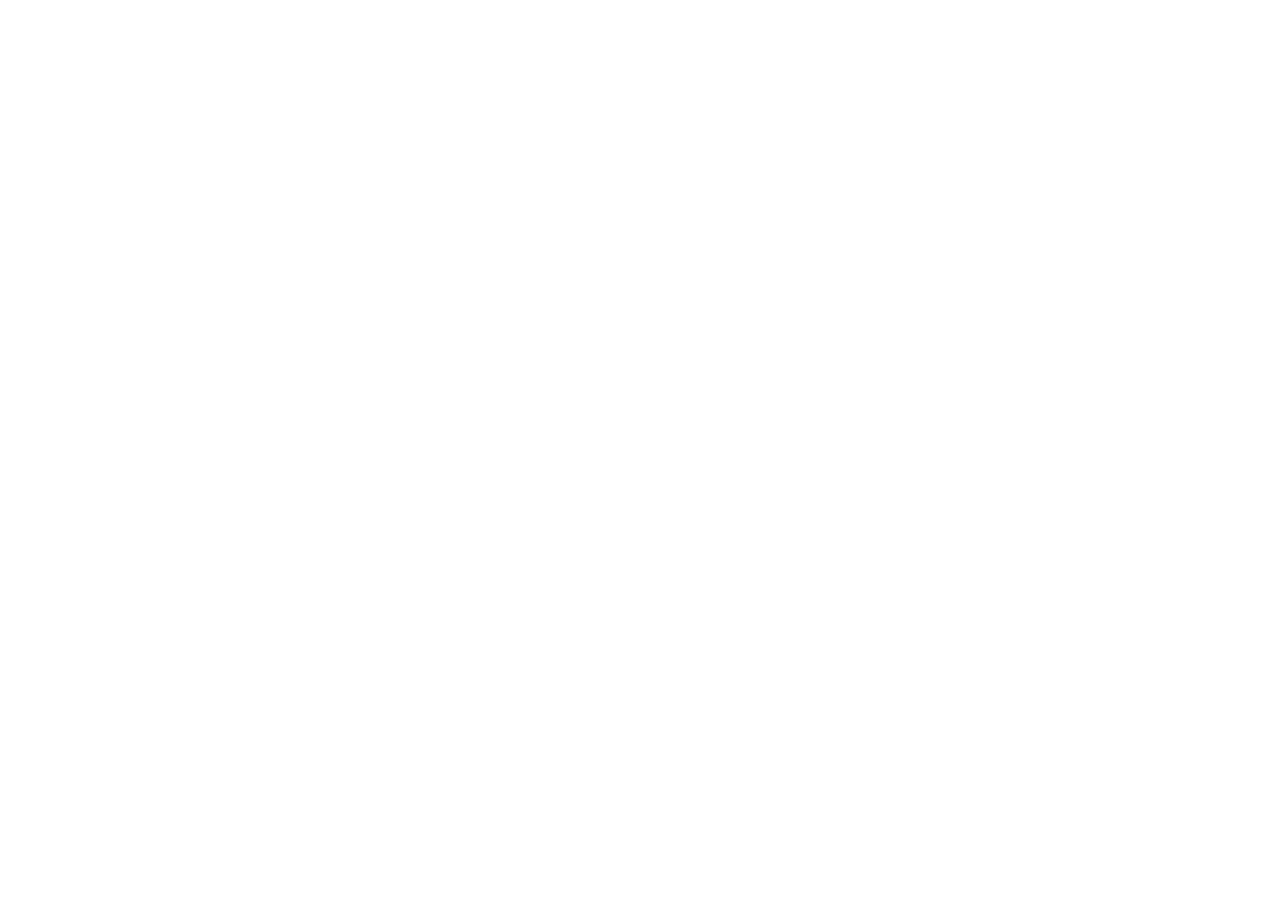
==== platos/postre.html @ ec9ce9ff "v3" ====
<!DOCTYPE html>
<html lang="en">
    <head>
        <meta charset="UTF-8">
        <meta name="viewport" content="width=device-width, initial-scale=1.0">
        <title>Document</title>
    </head>
    <body>
        
    </body>
</html>
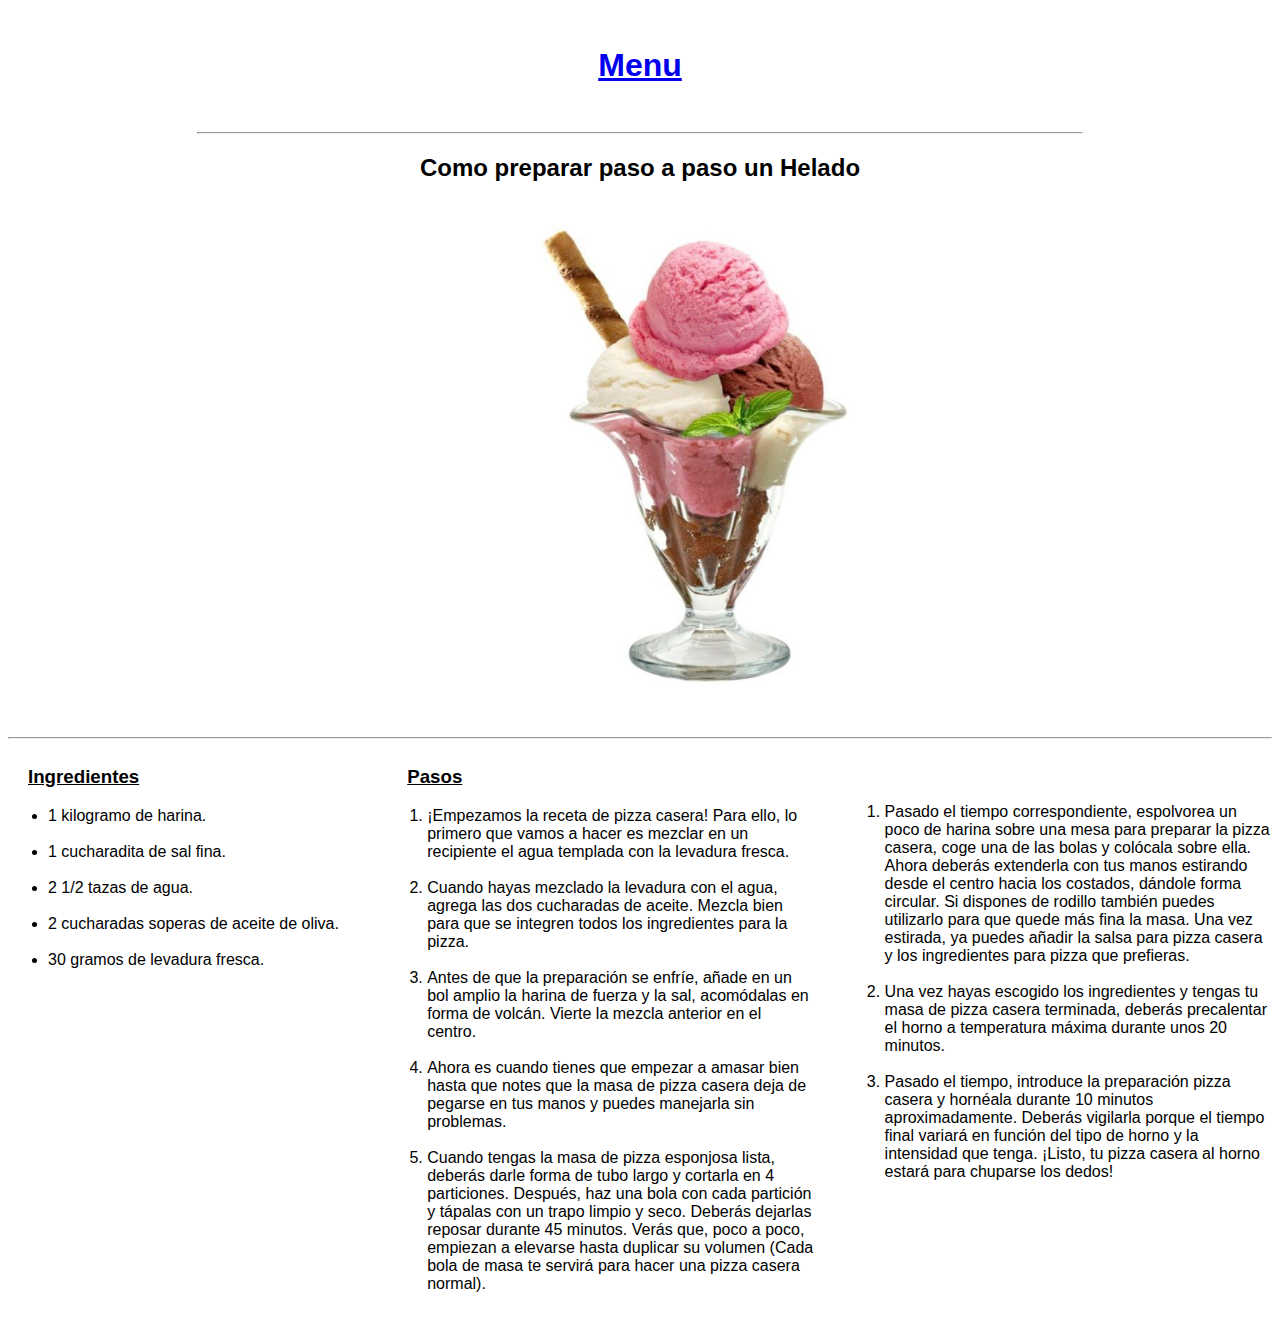
==== commit ac680348: "v9" ====
--- a/platos/postre.html
+++ b/platos/postre.html
@@ -3,9 +3,66 @@
     <head>
         <meta charset="UTF-8">
         <meta name="viewport" content="width=device-width, initial-scale=1.0">
-        <title>Document</title>
+        
+        <link rel="stylesheet" href="./../css/styles.css">
+        <link rel="icon" href="./../img/ice-cream-solid.svg">
+        <title>Receta - Helado</title>
     </head>
     <body>
-        
+        <br>
+        <h1 class="titulo-menu"><a href="./../index.html">Menu</a></h1>
+        <br>
+        <hr class="hr2">
+        <h2 class="titulo-pizza">Como preparar paso a paso un Helado</h2>
+        <img class="pizza" src="./../img/helado.jpg">
+        <br>
+        <br>
+        <hr>        
+        <div class="contenedor2">
+            <div class="ingredientes">
+                <h3 class="titulo-ingredientes"><u>Ingredientes</u></h3>
+                <ul class="lista-ingredientes-pizza">
+                    <li>1 kilogramo de harina.</li>
+                    <br>
+                    <li>1 cucharadita de sal fina.</li>
+                    <br>
+                    <li>2 1/2 tazas de agua.</li>
+                    <br>
+                    <li>2 cucharadas soperas de aceite de oliva.</li>
+                    <br>
+                    <li>30 gramos de levadura fresca.</li>
+                    <br>
+                </ul>
+                <br>
+            </div>
+            <div class="contenedor-pasos">
+                <div class="pasos">
+                    <h3 class="titulo-pasos"><u>Pasos</u></h2>
+                    <ol class="lista-ingredientes-pizza">
+                        <li>¡Empezamos la receta de pizza casera! Para ello, lo primero que vamos a hacer es mezclar en un recipiente el agua templada con la levadura fresca.</li>
+                        <br>
+                        <li>Cuando hayas mezclado la levadura con el agua, agrega las dos cucharadas de aceite. Mezcla bien para que se integren todos los ingredientes para la pizza.</li>
+                        <br>
+                        <li>Antes de que la preparación se enfríe, añade en un bol amplio la harina de fuerza y la sal, acomódalas en forma de volcán. Vierte la mezcla anterior en el centro.</li>
+                        <br>
+                        <li>Ahora es cuando tienes que empezar a amasar bien hasta que notes que la masa de pizza casera deja de pegarse en tus manos y puedes manejarla sin problemas.</li>
+                        <br>
+                        <li>Cuando tengas la masa de pizza esponjosa lista, deberás darle forma de tubo largo y cortarla en 4 particiones. Después, haz una bola con cada partición y tápalas con un trapo limpio y seco. Deberás dejarlas reposar durante 45 minutos. Verás que, poco a poco, empiezan a elevarse hasta duplicar su volumen (Cada bola de masa te servirá para hacer una pizza casera normal).</li>
+                        <br>
+                    </ol>
+                </div>
+                <div class="pasos2">
+                    <ol>
+                        <li>Pasado el tiempo correspondiente, espolvorea un poco de harina sobre una mesa para preparar la pizza casera, coge una de las bolas y colócala sobre ella. Ahora deberás extenderla con tus manos estirando desde el centro hacia los costados, dándole forma circular. Si dispones de rodillo también puedes utilizarlo para que quede más fina la masa. Una vez estirada, ya puedes añadir la salsa para pizza casera y los ingredientes para pizza que prefieras.</li>
+                        <br>
+                        <li>Una vez hayas escogido los ingredientes y tengas tu masa de pizza casera terminada, deberás precalentar el horno a temperatura máxima durante unos 20 minutos.</li>
+                        <br>
+                        <li>Pasado el tiempo, introduce la preparación pizza casera y hornéala durante 10 minutos aproximadamente. Deberás vigilarla porque el tiempo final variará en función del tipo de horno y la intensidad que tenga. ¡Listo, tu pizza casera al horno estará para chuparse los dedos!</li>    
+                        <br>
+                    </ol>
+                </div>
+                
+            </div>
+        </div>
     </body>
 </html>--- a/css/styles.css
+++ b/css/styles.css
@@ -0,0 +1,77 @@
+body {
+    font-family: 'IM Fell Double Pica', serif;
+    font-family: 'Nunito', sans-serif;
+    font-family: 'Quicksand', sans-serif;
+}
+
+.titulo1 {
+    text-align: center;
+}
+
+.contenedor {
+    display: flex;
+    width: 100%;
+}
+
+.platos {
+    text-align: center;
+    width: 100%;
+}
+
+img {
+    width: 40%;
+    align-items: center center;
+    justify-content: center;
+}
+
+.titulo-pizza {
+    text-align: center;
+}
+
+.pizza {
+    padding-left: 450px;
+}
+
+.titulo-ingredientes {
+    padding-left: 20px;
+}
+
+.hr {
+    width: 90%;
+}
+
+.hr2 {
+    width: 70%;
+}
+
+.contenedor2 {
+    display: flex;
+    width: 100%;
+}
+
+.ingredientes {
+    width: 30%;
+}
+
+.contenedor-pasos {
+    width: 70%;
+    display: flex;
+}
+
+.pasos {
+    width: 50%;
+}
+
+.pasos2 {
+    width: 50%;
+    padding-top: 40px;
+    padding-left: 30px;
+}
+
+.titulo-pasos {
+    padding-left: 20px;
+}
+
+.titulo-menu {
+    text-align: center;
+}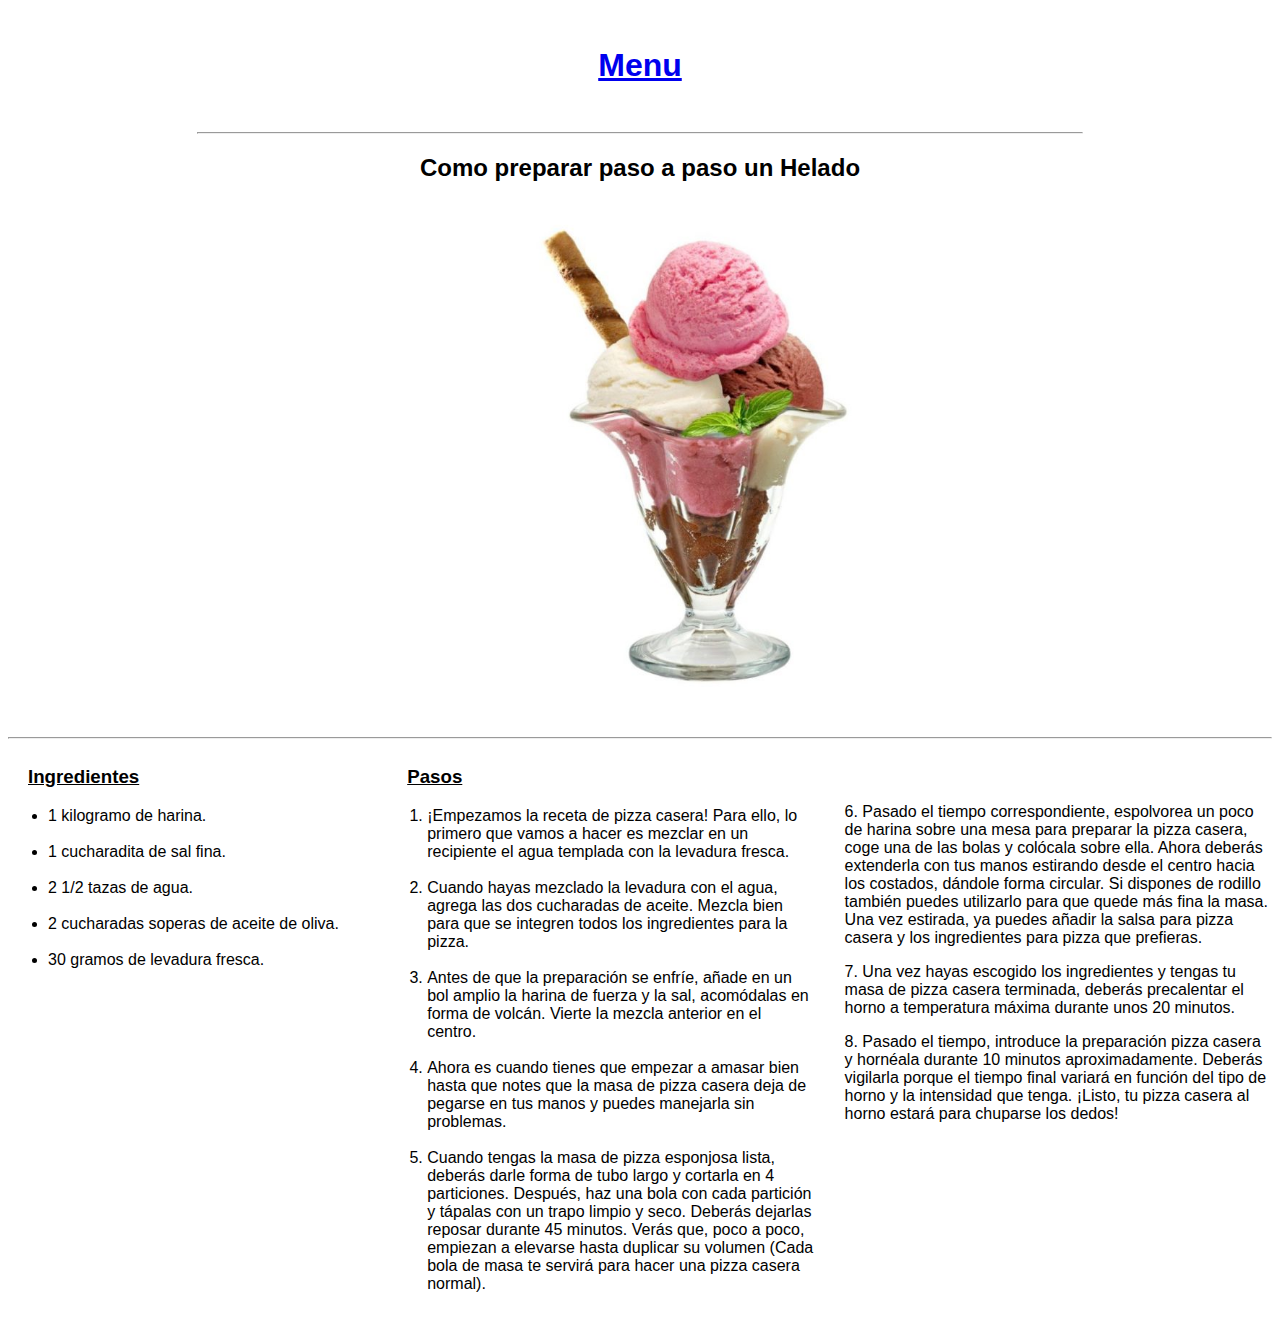
==== commit d3c00a08: "v10" ====
--- a/platos/postre.html
+++ b/platos/postre.html
@@ -52,16 +52,10 @@
                     </ol>
                 </div>
                 <div class="pasos2">
-                    <ol>
-                        <li>Pasado el tiempo correspondiente, espolvorea un poco de harina sobre una mesa para preparar la pizza casera, coge una de las bolas y colócala sobre ella. Ahora deberás extenderla con tus manos estirando desde el centro hacia los costados, dándole forma circular. Si dispones de rodillo también puedes utilizarlo para que quede más fina la masa. Una vez estirada, ya puedes añadir la salsa para pizza casera y los ingredientes para pizza que prefieras.</li>
-                        <br>
-                        <li>Una vez hayas escogido los ingredientes y tengas tu masa de pizza casera terminada, deberás precalentar el horno a temperatura máxima durante unos 20 minutos.</li>
-                        <br>
-                        <li>Pasado el tiempo, introduce la preparación pizza casera y hornéala durante 10 minutos aproximadamente. Deberás vigilarla porque el tiempo final variará en función del tipo de horno y la intensidad que tenga. ¡Listo, tu pizza casera al horno estará para chuparse los dedos!</li>    
-                        <br>
-                    </ol>
+                    <p>6. Pasado el tiempo correspondiente, espolvorea un poco de harina sobre una mesa para preparar la pizza casera, coge una de las bolas y colócala sobre ella. Ahora deberás extenderla con tus manos estirando desde el centro hacia los costados, dándole forma circular. Si dispones de rodillo también puedes utilizarlo para que quede más fina la masa. Una vez estirada, ya puedes añadir la salsa para pizza casera y los ingredientes para pizza que prefieras.</p>
+                    <p>7. Una vez hayas escogido los ingredientes y tengas tu masa de pizza casera terminada, deberás precalentar el horno a temperatura máxima durante unos 20 minutos.</p>
+                    <p>8. Pasado el tiempo, introduce la preparación pizza casera y hornéala durante 10 minutos aproximadamente. Deberás vigilarla porque el tiempo final variará en función del tipo de horno y la intensidad que tenga. ¡Listo, tu pizza casera al horno estará para chuparse los dedos!</p>
                 </div>
-                
             </div>
         </div>
     </body>
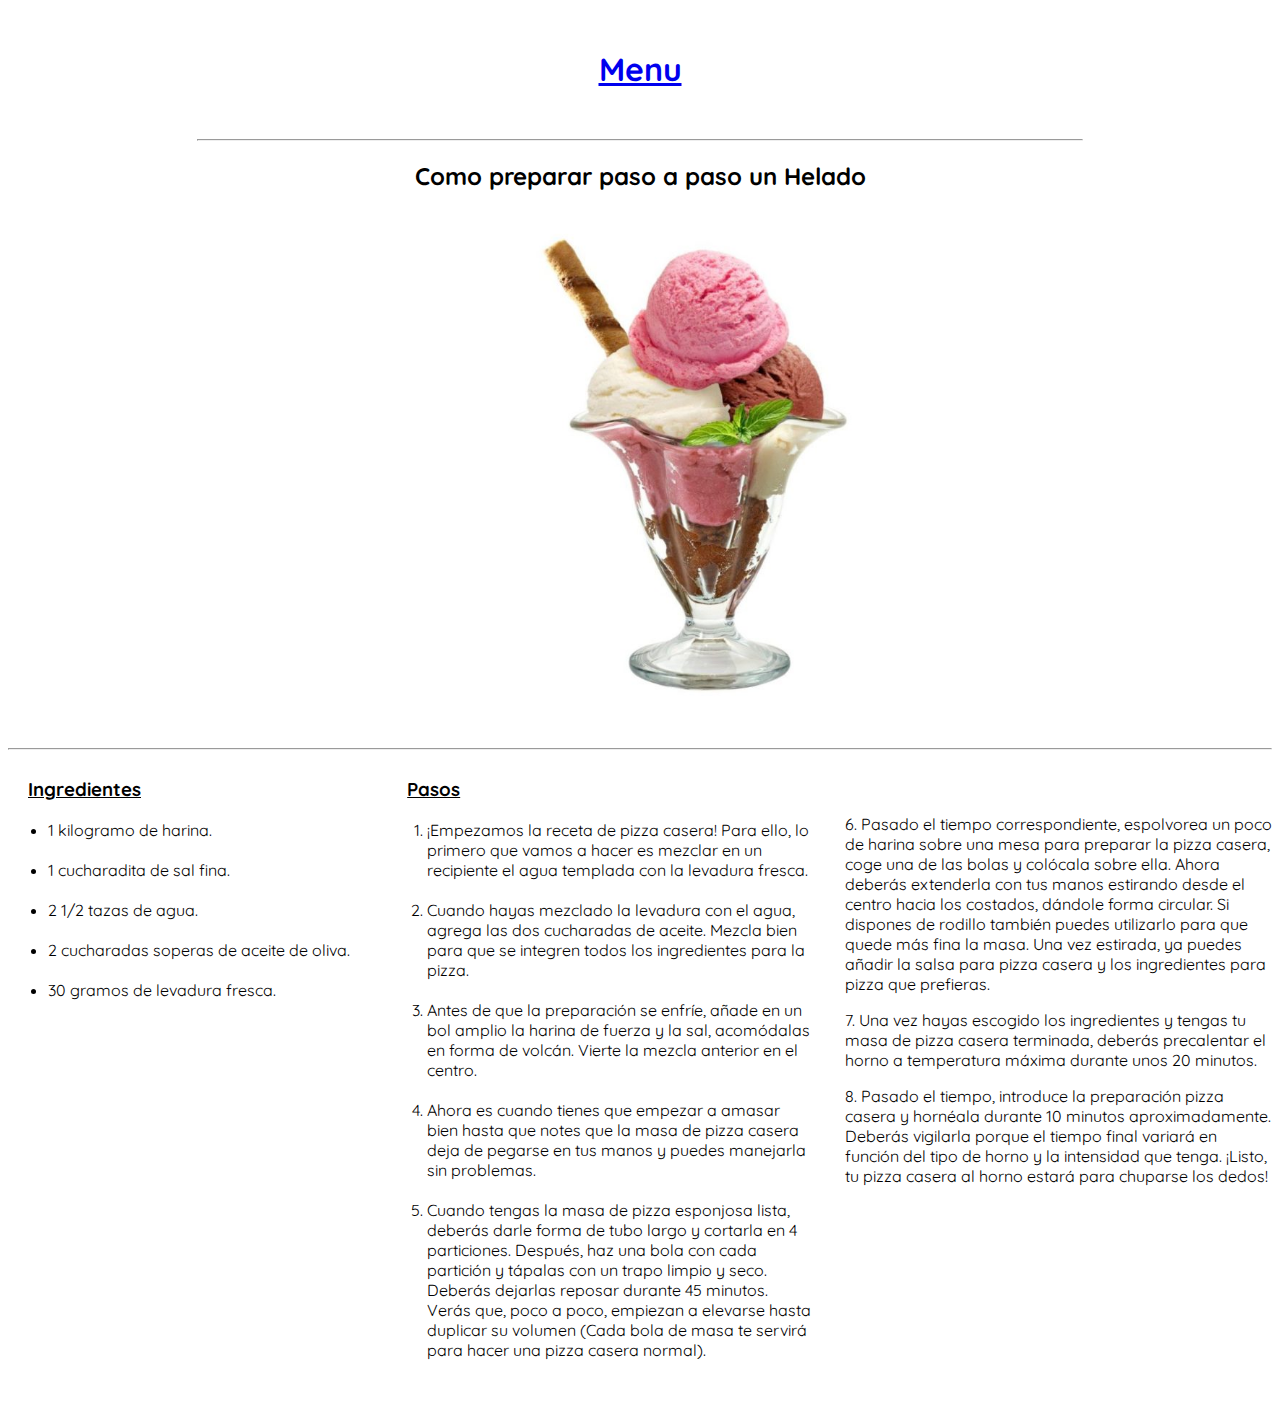
==== commit 142b7b8b: "v12" ====
--- a/platos/postre.html
+++ b/platos/postre.html
@@ -3,7 +3,9 @@
     <head>
         <meta charset="UTF-8">
         <meta name="viewport" content="width=device-width, initial-scale=1.0">
-        
+        <link rel="preconnect" href="https://fonts.googleapis.com">
+        <link rel="preconnect" href="https://fonts.gstatic.com" crossorigin>
+        <link href="https://fonts.googleapis.com/css2?family=IM+Fell+Double+Pica&family=Nunito:wght@200&family=Quicksand&display=swap" rel="stylesheet">
         <link rel="stylesheet" href="./../css/styles.css">
         <link rel="icon" href="./../img/ice-cream-solid.svg">
         <title>Receta - Helado</title>
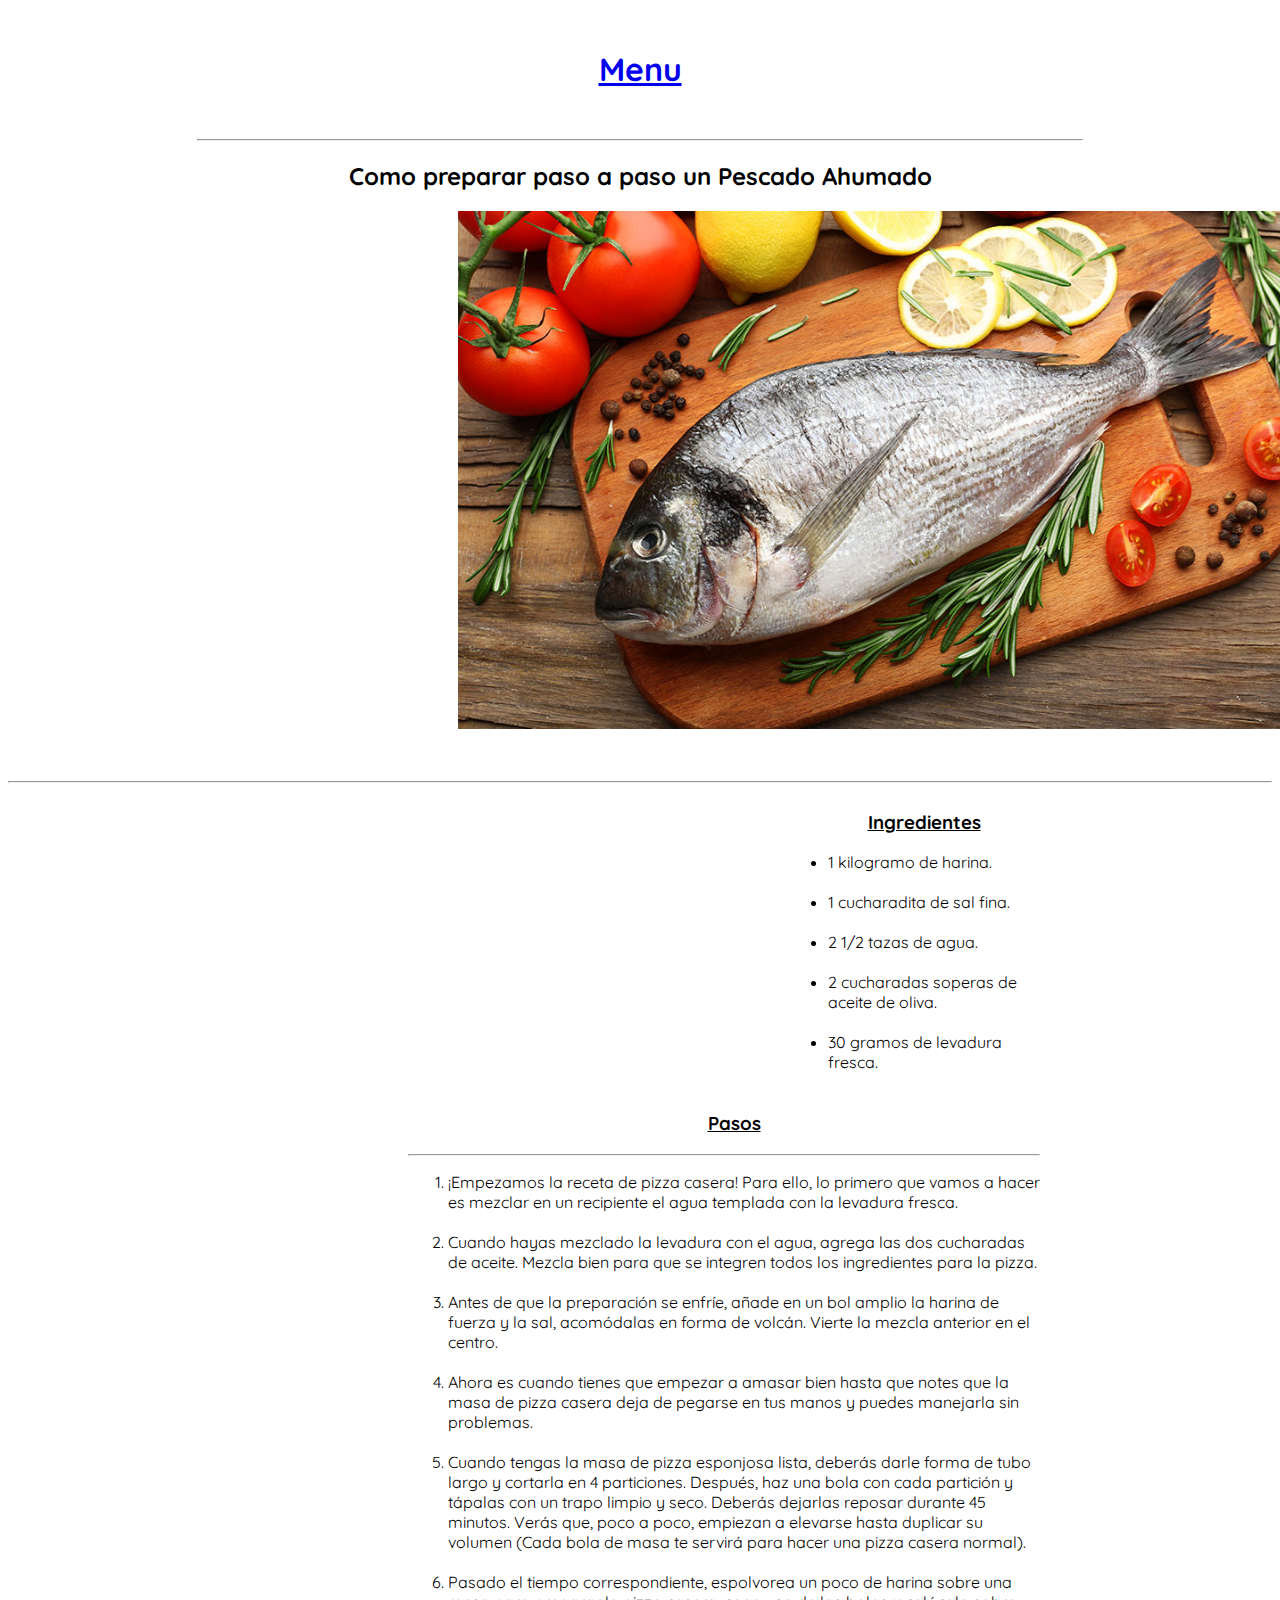
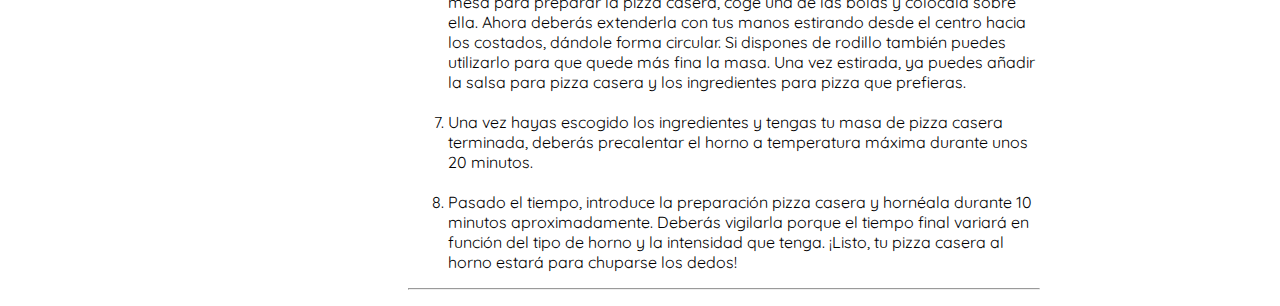
==== commit b27e7d01: "v12" ====
--- a/platos/postre.html
+++ b/platos/postre.html
@@ -7,57 +7,60 @@
         <link rel="preconnect" href="https://fonts.gstatic.com" crossorigin>
         <link href="https://fonts.googleapis.com/css2?family=IM+Fell+Double+Pica&family=Nunito:wght@200&family=Quicksand&display=swap" rel="stylesheet">
         <link rel="stylesheet" href="./../css/styles.css">
-        <link rel="icon" href="./../img/ice-cream-solid.svg">
-        <title>Receta - Helado</title>
+        <link rel="icon" href="./../img/fish-fins-solid.svg">
+        <title>Receta - Pescado Ahumado</title>
     </head>
     <body>
         <br>
         <h1 class="titulo-menu"><a href="./../index.html">Menu</a></h1>
         <br>
         <hr class="hr2">
-        <h2 class="titulo-pizza">Como preparar paso a paso un Helado</h2>
-        <img class="pizza" src="./../img/helado.jpg">
+        <h2 class="titulo-pizza">Como preparar paso a paso un Pescado Ahumado</h2>
+        <div class="img">
+            <div class="img-pescado">
+                <img class="pizza" src="./../img/pescado.jpg">
+            </div>
+        </div>
         <br>
         <br>
         <hr>        
-        <div class="contenedor2">
-            <div class="ingredientes">
-                <h3 class="titulo-ingredientes"><u>Ingredientes</u></h3>
-                <ul class="lista-ingredientes-pizza">
-                    <li>1 kilogramo de harina.</li>
+        <div class="contenedor-ingredientes-pasos">
+            <div class="ingredientes-pasos">
+                <div class="ingredientes">
+                    <h3 class="titulo-ingredientes"><u>Ingredientes</u></h3>
+                    <ul class="lista-ingredientes-pizza">
+                        <li>1 kilogramo de harina.</li>
+                        <br>
+                        <li>1 cucharadita de sal fina.</li>
+                        <br>
+                        <li>2 1/2 tazas de agua.</li>
+                        <br>
+                        <li>2 cucharadas soperas de aceite de oliva.</li>
+                        <br>
+                        <li>30 gramos de levadura fresca.</li>
+                        <br>
+                    </ul>
+                </div>
+                <h3 class="titulo-pasos"><u>Pasos</u></h2>
+                <hr>
+                <ol class="lista-pasos">
+                    <li>¡Empezamos la receta de pizza casera! Para ello, lo primero que vamos a hacer es mezclar en un recipiente el agua templada con la levadura fresca.</li>
                     <br>
-                    <li>1 cucharadita de sal fina.</li>
+                    <li>Cuando hayas mezclado la levadura con el agua, agrega las dos cucharadas de aceite. Mezcla bien para que se integren todos los ingredientes para la pizza.</li>
                     <br>
-                    <li>2 1/2 tazas de agua.</li>
+                    <li>Antes de que la preparación se enfríe, añade en un bol amplio la harina de fuerza y la sal, acomódalas en forma de volcán. Vierte la mezcla anterior en el centro.</li>
                     <br>
-                    <li>2 cucharadas soperas de aceite de oliva.</li>
+                    <li>Ahora es cuando tienes que empezar a amasar bien hasta que notes que la masa de pizza casera deja de pegarse en tus manos y puedes manejarla sin problemas.</li>
                     <br>
-                    <li>30 gramos de levadura fresca.</li>
+                    <li>Cuando tengas la masa de pizza esponjosa lista, deberás darle forma de tubo largo y cortarla en 4 particiones. Después, haz una bola con cada partición y tápalas con un trapo limpio y seco. Deberás dejarlas reposar durante 45 minutos. Verás que, poco a poco, empiezan a elevarse hasta duplicar su volumen (Cada bola de masa te servirá para hacer una pizza casera normal).</li>
                     <br>
-                </ul>
-                <br>
-            </div>
-            <div class="contenedor-pasos">
-                <div class="pasos">
-                    <h3 class="titulo-pasos"><u>Pasos</u></h2>
-                    <ol class="lista-ingredientes-pizza">
-                        <li>¡Empezamos la receta de pizza casera! Para ello, lo primero que vamos a hacer es mezclar en un recipiente el agua templada con la levadura fresca.</li>
-                        <br>
-                        <li>Cuando hayas mezclado la levadura con el agua, agrega las dos cucharadas de aceite. Mezcla bien para que se integren todos los ingredientes para la pizza.</li>
-                        <br>
-                        <li>Antes de que la preparación se enfríe, añade en un bol amplio la harina de fuerza y la sal, acomódalas en forma de volcán. Vierte la mezcla anterior en el centro.</li>
-                        <br>
-                        <li>Ahora es cuando tienes que empezar a amasar bien hasta que notes que la masa de pizza casera deja de pegarse en tus manos y puedes manejarla sin problemas.</li>
-                        <br>
-                        <li>Cuando tengas la masa de pizza esponjosa lista, deberás darle forma de tubo largo y cortarla en 4 particiones. Después, haz una bola con cada partición y tápalas con un trapo limpio y seco. Deberás dejarlas reposar durante 45 minutos. Verás que, poco a poco, empiezan a elevarse hasta duplicar su volumen (Cada bola de masa te servirá para hacer una pizza casera normal).</li>
-                        <br>
-                    </ol>
-                </div>
-                <div class="pasos2">
-                    <p>6. Pasado el tiempo correspondiente, espolvorea un poco de harina sobre una mesa para preparar la pizza casera, coge una de las bolas y colócala sobre ella. Ahora deberás extenderla con tus manos estirando desde el centro hacia los costados, dándole forma circular. Si dispones de rodillo también puedes utilizarlo para que quede más fina la masa. Una vez estirada, ya puedes añadir la salsa para pizza casera y los ingredientes para pizza que prefieras.</p>
-                    <p>7. Una vez hayas escogido los ingredientes y tengas tu masa de pizza casera terminada, deberás precalentar el horno a temperatura máxima durante unos 20 minutos.</p>
-                    <p>8. Pasado el tiempo, introduce la preparación pizza casera y hornéala durante 10 minutos aproximadamente. Deberás vigilarla porque el tiempo final variará en función del tipo de horno y la intensidad que tenga. ¡Listo, tu pizza casera al horno estará para chuparse los dedos!</p>
-                </div>
+                    <li>Pasado el tiempo correspondiente, espolvorea un poco de harina sobre una mesa para preparar la pizza casera, coge una de las bolas y colócala sobre ella. Ahora deberás extenderla con tus manos estirando desde el centro hacia los costados, dándole forma circular. Si dispones de rodillo también puedes utilizarlo para que quede más fina la masa. Una vez estirada, ya puedes añadir la salsa para pizza casera y los ingredientes para pizza que prefieras.</li>
+                    <br>
+                    <li>Una vez hayas escogido los ingredientes y tengas tu masa de pizza casera terminada, deberás precalentar el horno a temperatura máxima durante unos 20 minutos.</li>
+                    <br>
+                    <li>Pasado el tiempo, introduce la preparación pizza casera y hornéala durante 10 minutos aproximadamente. Deberás vigilarla porque el tiempo final variará en función del tipo de horno y la intensidad que tenga. ¡Listo, tu pizza casera al horno estará para chuparse los dedos!</li>
+                </ol>
+                <hr>
             </div>
         </div>
     </body>
--- a/css/styles.css
+++ b/css/styles.css
@@ -18,8 +18,15 @@
     width: 100%;
 }
 
+.img {
+    display: flex;
+}
+
 img {
-    width: 40%;
+    width: 70%;
+}
+
+.img-pescado {
     align-items: center center;
     justify-content: center;
 }
@@ -34,6 +41,7 @@
 
 .titulo-ingredientes {
     padding-left: 20px;
+    text-align: center;
 }
 
 .hr {
@@ -44,13 +52,19 @@
     width: 70%;
 }
 
-.contenedor2 {
+.contenedor-ingredientes-pasos {
     display: flex;
-    width: 100%;
+    width: 50%;
+    margin-left: 400px;
+    margin-right: 400px;
 }
 
 .ingredientes {
-    width: 30%;
+    margin-left: 380px;
+}
+
+.ingredientes-pasos {
+    width: 100%;
 }
 
 .contenedor-pasos {
@@ -58,18 +72,9 @@
     display: flex;
 }
 
-.pasos {
-    width: 50%;
-}
-
-.pasos2 {
-    width: 50%;
-    padding-top: 40px;
-    padding-left: 30px;
-}
-
 .titulo-pasos {
     padding-left: 20px;
+    text-align: center;
 }
 
 .titulo-menu {
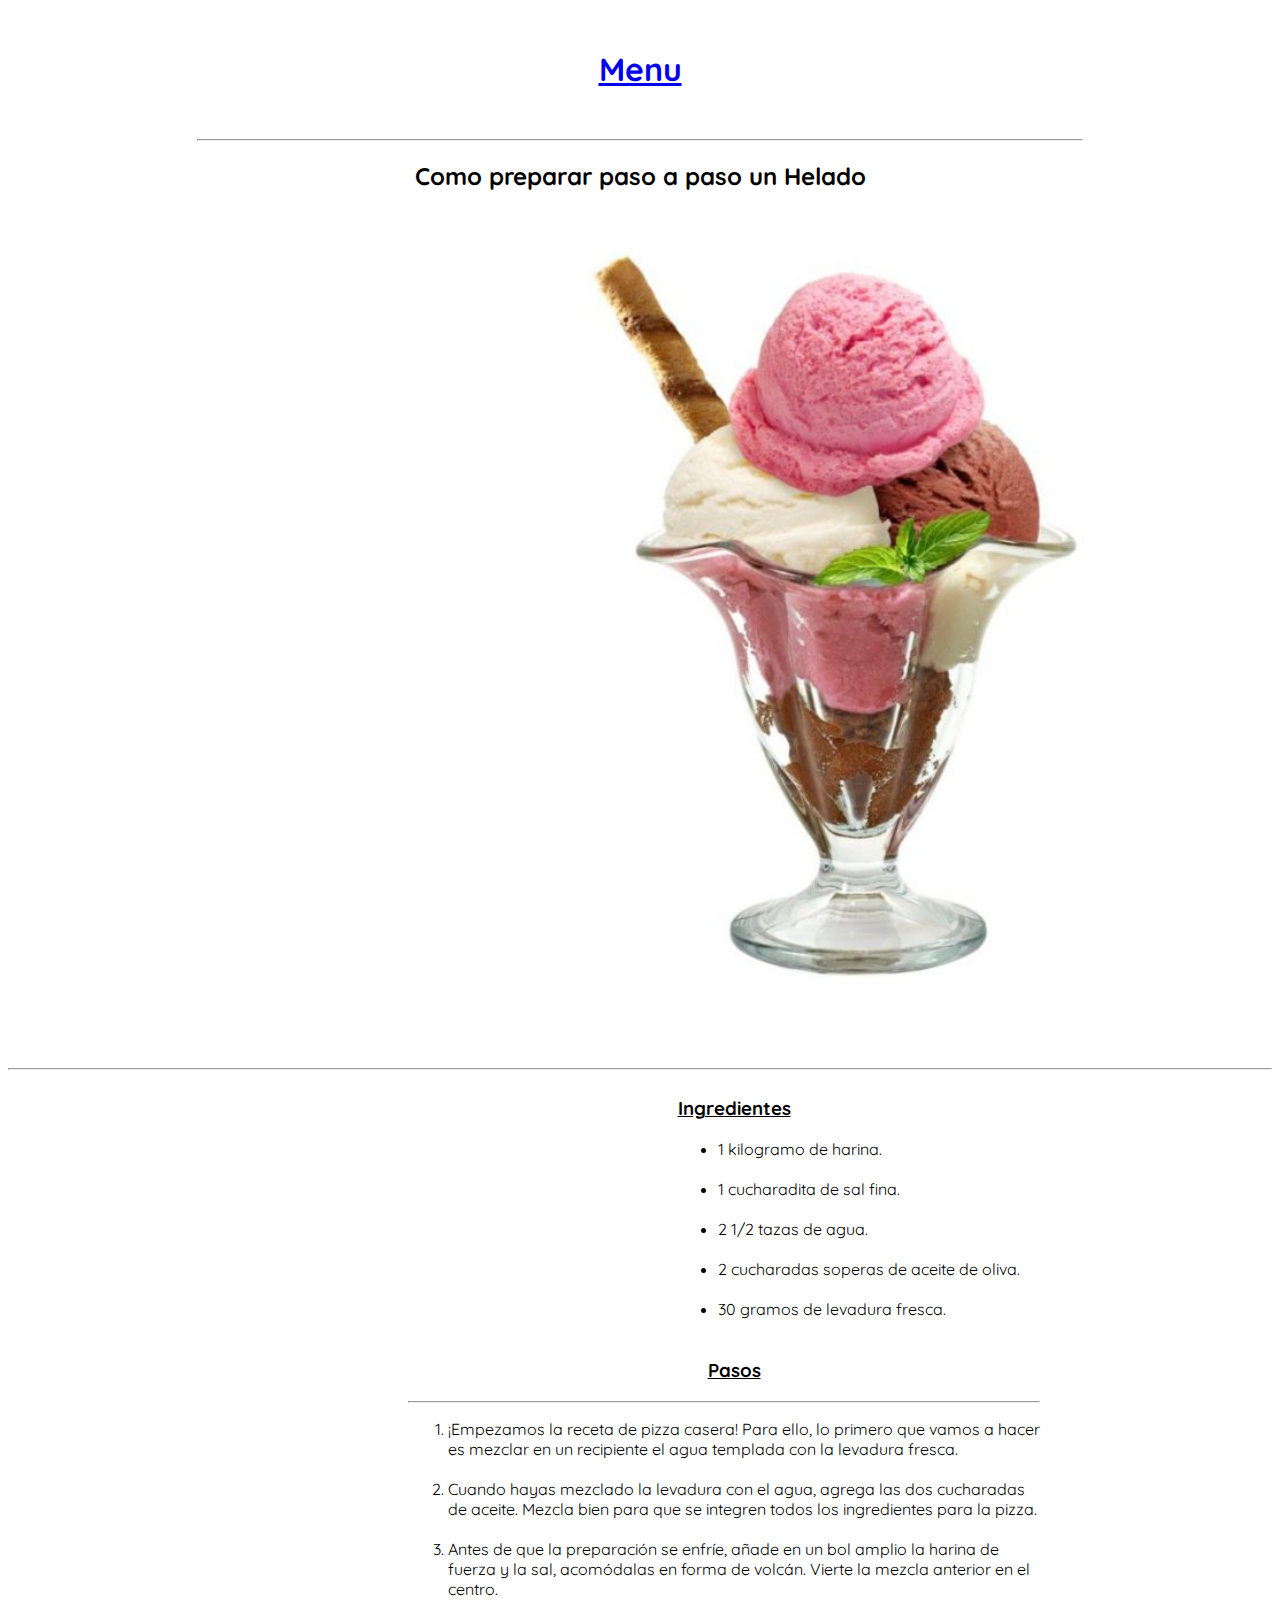
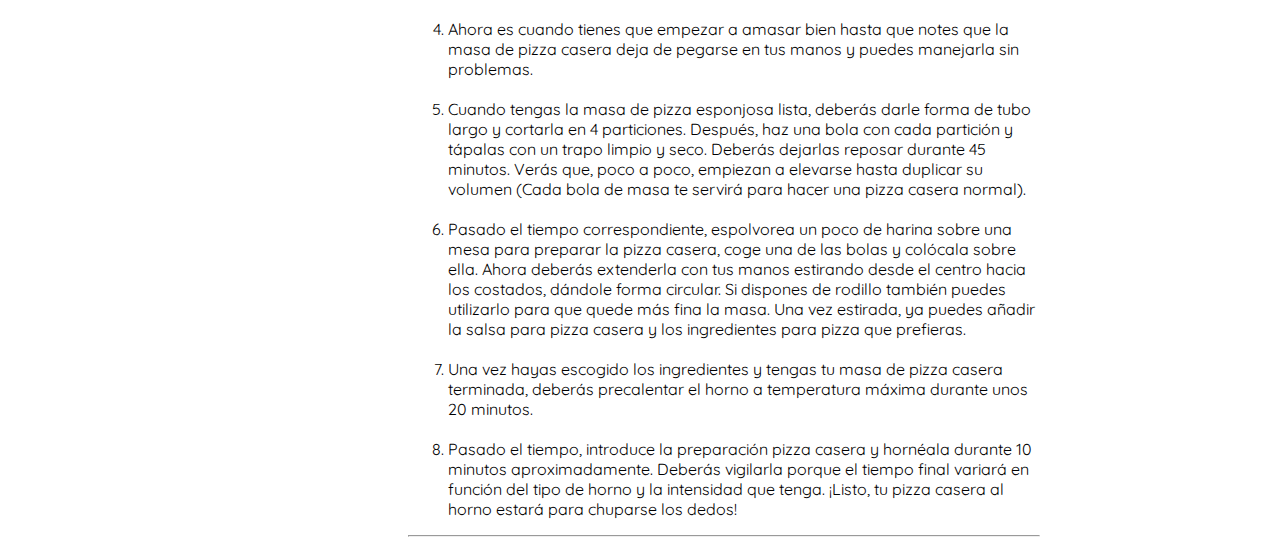
==== commit 54a9d037: "v15" ====
--- a/platos/postre.html
+++ b/platos/postre.html
@@ -7,18 +7,18 @@
         <link rel="preconnect" href="https://fonts.gstatic.com" crossorigin>
         <link href="https://fonts.googleapis.com/css2?family=IM+Fell+Double+Pica&family=Nunito:wght@200&family=Quicksand&display=swap" rel="stylesheet">
         <link rel="stylesheet" href="./../css/styles.css">
-        <link rel="icon" href="./../img/fish-fins-solid.svg">
-        <title>Receta - Pescado Ahumado</title>
+        <link rel="icon" href="./../img/ice-cream-solid.svg">
+        <title>Receta - Helado</title>
     </head>
     <body>
         <br>
         <h1 class="titulo-menu"><a href="./../index.html">Menu</a></h1>
         <br>
         <hr class="hr2">
-        <h2 class="titulo-pizza">Como preparar paso a paso un Pescado Ahumado</h2>
+        <h2 class="titulo-pizza">Como preparar paso a paso un Helado</h2>
         <div class="img">
             <div class="img-pescado">
-                <img class="pizza" src="./../img/pescado.jpg">
+                <img class="pizza" src="./../img/helado.jpg">
             </div>
         </div>
         <br>
@@ -28,18 +28,20 @@
             <div class="ingredientes-pasos">
                 <div class="ingredientes">
                     <h3 class="titulo-ingredientes"><u>Ingredientes</u></h3>
-                    <ul class="lista-ingredientes-pizza">
-                        <li>1 kilogramo de harina.</li>
-                        <br>
-                        <li>1 cucharadita de sal fina.</li>
-                        <br>
-                        <li>2 1/2 tazas de agua.</li>
-                        <br>
-                        <li>2 cucharadas soperas de aceite de oliva.</li>
-                        <br>
-                        <li>30 gramos de levadura fresca.</li>
-                        <br>
-                    </ul>
+                    <div class="contenedor-ingredientes">
+                        <ul class="lista-ingredientes-pizza">
+                            <li>1 kilogramo de harina.</li>
+                            <br>
+                            <li>1 cucharadita de sal fina.</li>
+                            <br>
+                            <li>2 1/2 tazas de agua.</li>
+                            <br>
+                            <li>2 cucharadas soperas de aceite de oliva.</li>
+                            <br>
+                            <li>30 gramos de levadura fresca.</li>
+                            <br>
+                        </ul>
+                    </div>
                 </div>
                 <h3 class="titulo-pasos"><u>Pasos</u></h2>
                 <hr>
--- a/css/styles.css
+++ b/css/styles.css
@@ -59,8 +59,8 @@
     margin-right: 400px;
 }
 
-.ingredientes {
-    margin-left: 380px;
+.contenedor-ingredientes {
+    padding-left: 270px;
 }
 
 .ingredientes-pasos {
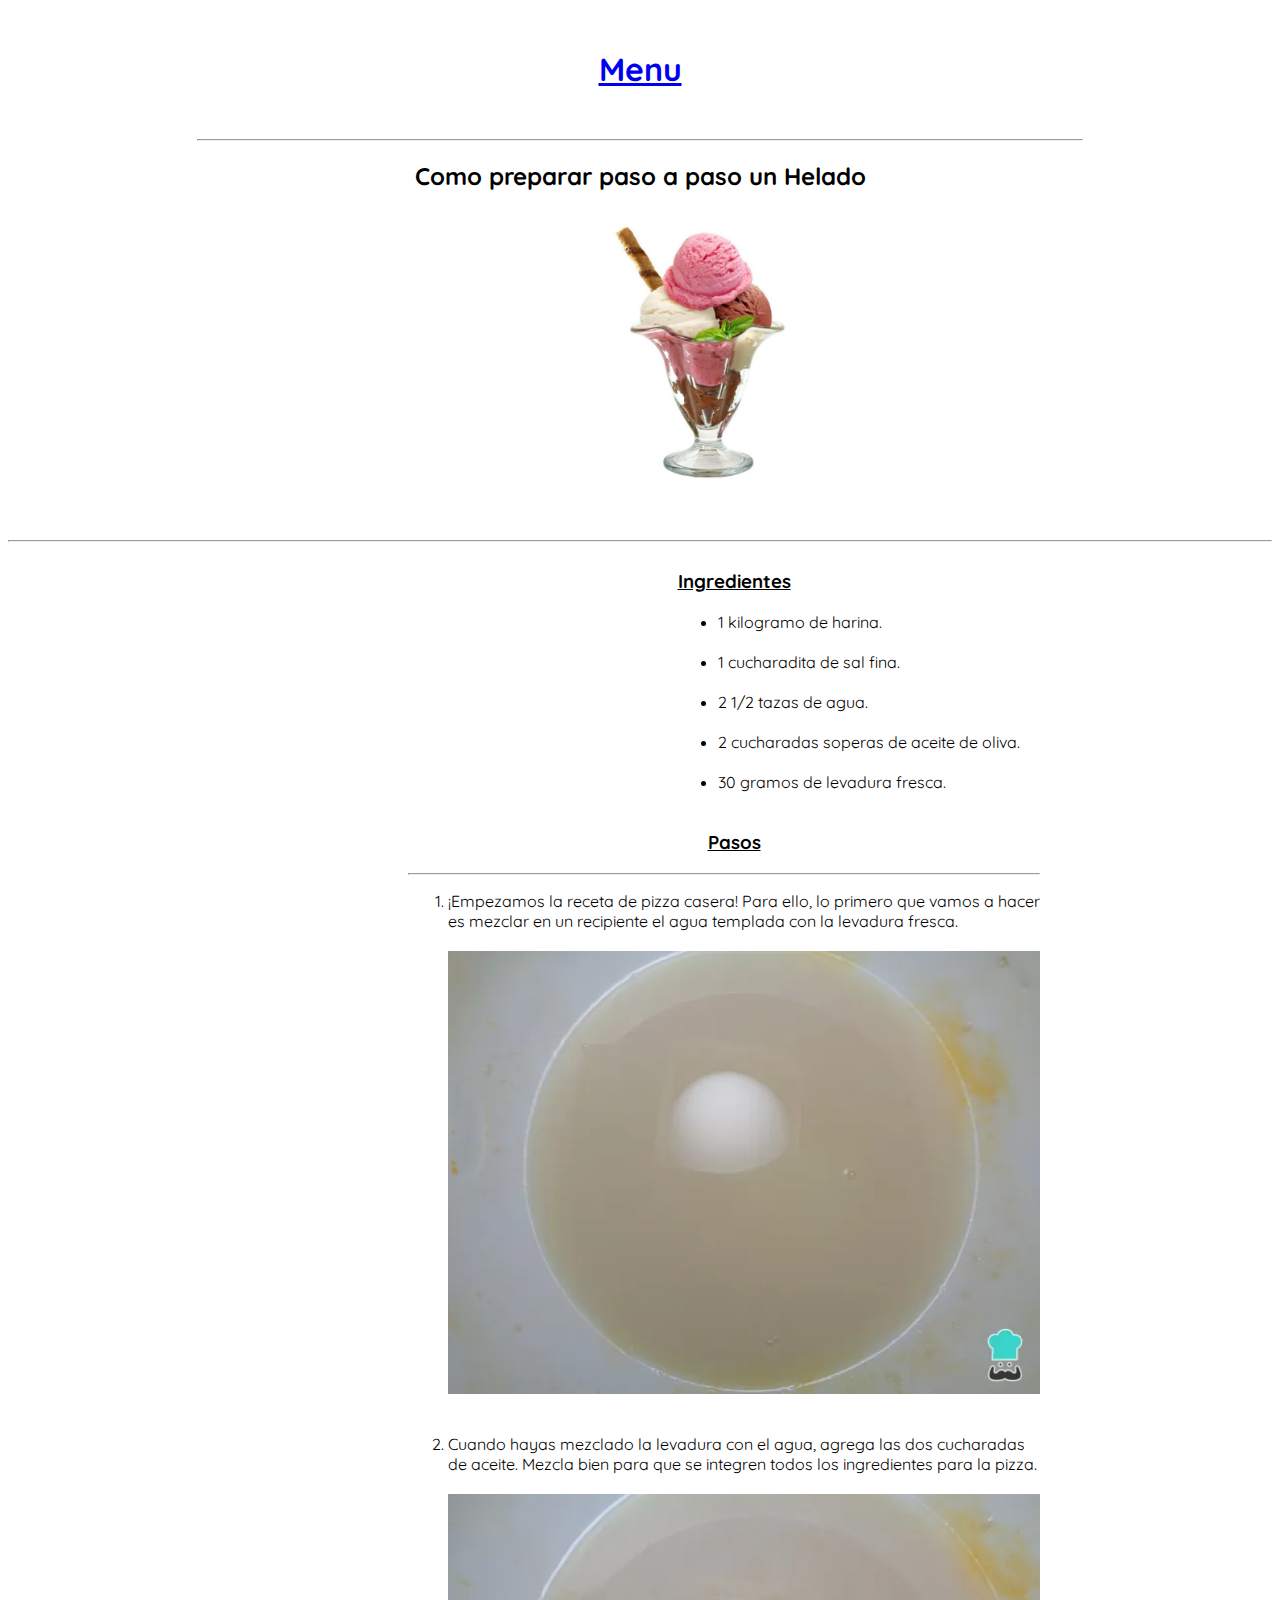
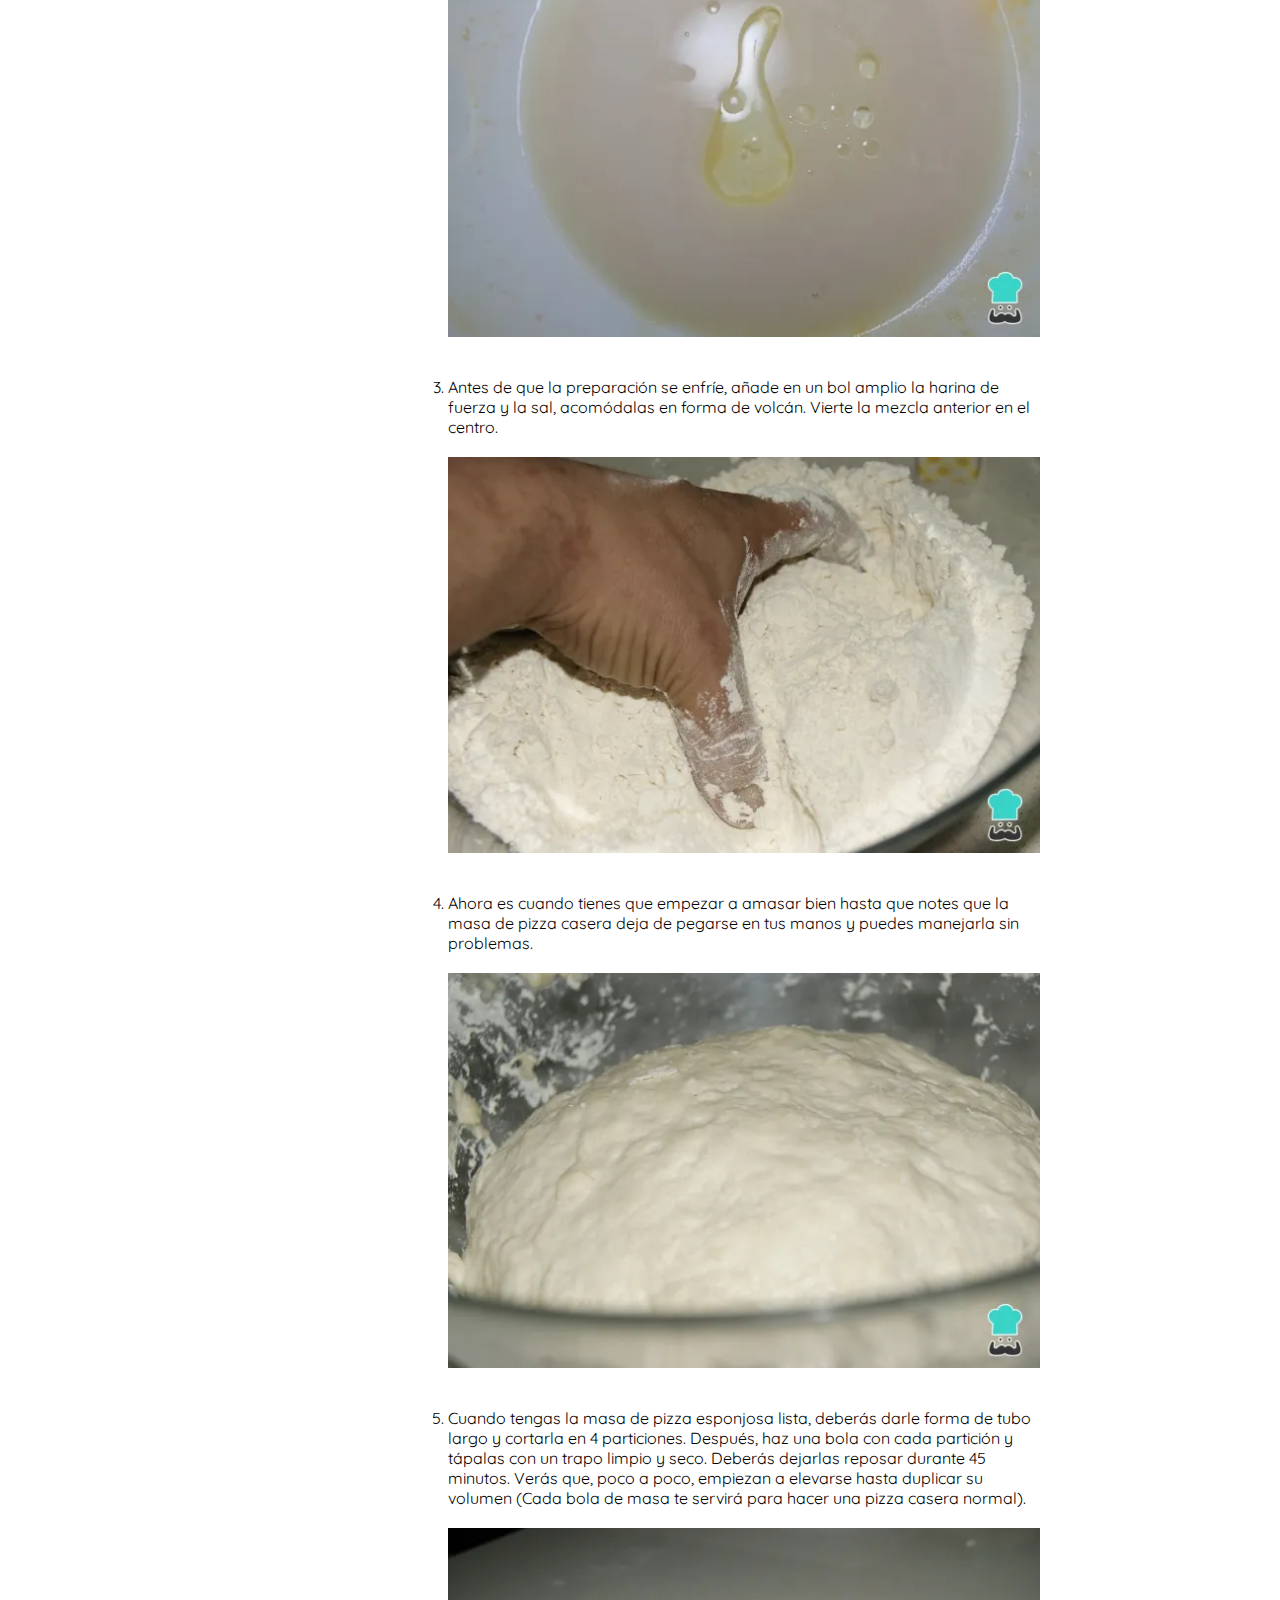
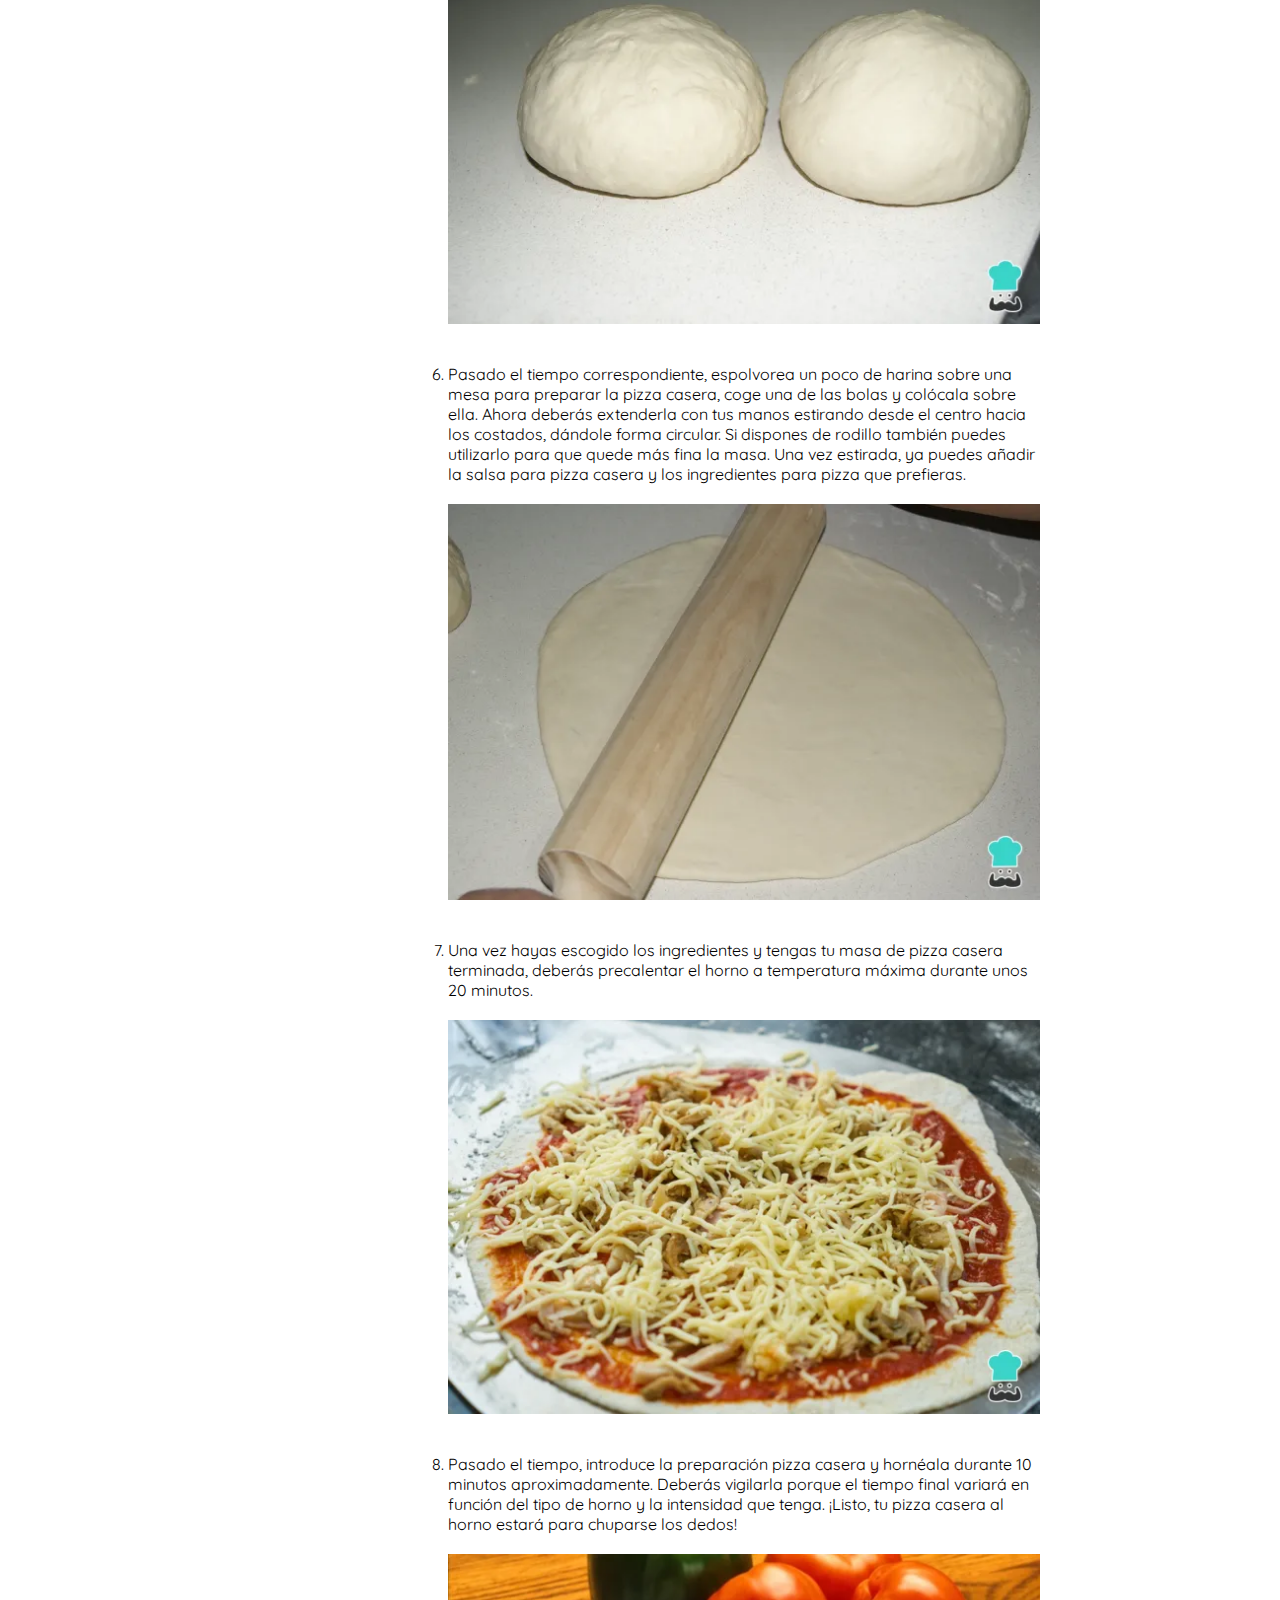
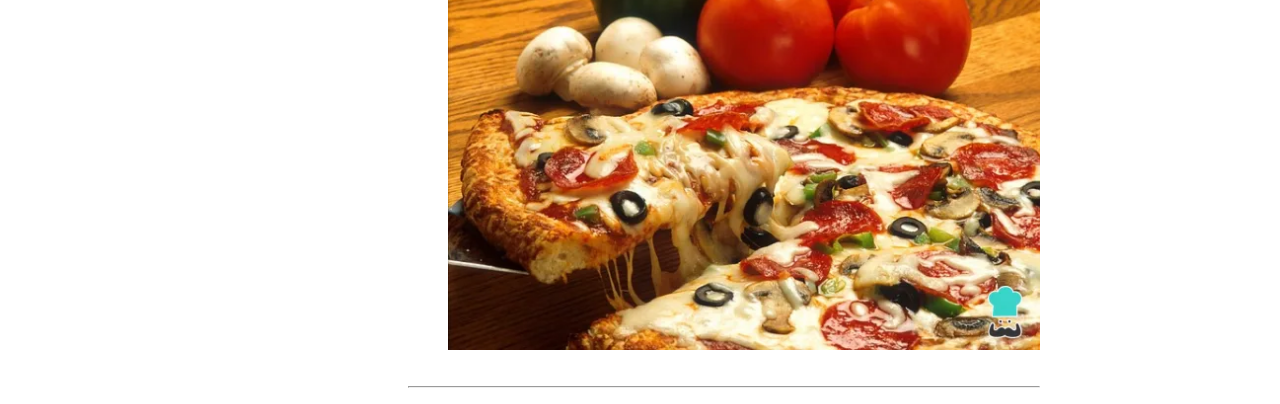
==== commit 0629fd80: "v17" ====
--- a/platos/postre.html
+++ b/platos/postre.html
@@ -17,9 +17,7 @@
         <hr class="hr2">
         <h2 class="titulo-pizza">Como preparar paso a paso un Helado</h2>
         <div class="img">
-            <div class="img-pescado">
-                <img class="pizza" src="./../img/helado.jpg">
-            </div>
+            <img class="pizza" src="./../img/helado.jpg">
         </div>
         <br>
         <br>
@@ -48,19 +46,59 @@
                 <ol class="lista-pasos">
                     <li>¡Empezamos la receta de pizza casera! Para ello, lo primero que vamos a hacer es mezclar en un recipiente el agua templada con la levadura fresca.</li>
                     <br>
+                    <div class="imagenes-pizza-pasos">
+                        <img class="imagenes-pizza" src="./../img/paso1.webp">
+                    </div>
+                    <br>
+                    <br>
                     <li>Cuando hayas mezclado la levadura con el agua, agrega las dos cucharadas de aceite. Mezcla bien para que se integren todos los ingredientes para la pizza.</li>
+                    <br>
+                    <div class="imagenes-pizza-pasos">
+                        <img class="imagenes-pizza" src="./../img/paso2.webp">
+                    </div>
+                    <br>
                     <br>
                     <li>Antes de que la preparación se enfríe, añade en un bol amplio la harina de fuerza y la sal, acomódalas en forma de volcán. Vierte la mezcla anterior en el centro.</li>
                     <br>
+                    <div class="imagenes-pizza-pasos">
+                        <img class="imagenes-pizza" src="./../img/paso3.webp">
+                    </div>
+                    <br>
+                    <br>
                     <li>Ahora es cuando tienes que empezar a amasar bien hasta que notes que la masa de pizza casera deja de pegarse en tus manos y puedes manejarla sin problemas.</li>
+                    <br>
+                    <div class="imagenes-pizza-pasos">
+                        <img class="imagenes-pizza" src="./../img/paso4.webp">
+                    </div>
+                    <br>
                     <br>
                     <li>Cuando tengas la masa de pizza esponjosa lista, deberás darle forma de tubo largo y cortarla en 4 particiones. Después, haz una bola con cada partición y tápalas con un trapo limpio y seco. Deberás dejarlas reposar durante 45 minutos. Verás que, poco a poco, empiezan a elevarse hasta duplicar su volumen (Cada bola de masa te servirá para hacer una pizza casera normal).</li>
                     <br>
+                    <div class="imagenes-pizza-pasos">
+                        <img class="imagenes-pizza" src="./../img/paso5.webp">
+                    </div>
+                    <br>
+                    <br>
                     <li>Pasado el tiempo correspondiente, espolvorea un poco de harina sobre una mesa para preparar la pizza casera, coge una de las bolas y colócala sobre ella. Ahora deberás extenderla con tus manos estirando desde el centro hacia los costados, dándole forma circular. Si dispones de rodillo también puedes utilizarlo para que quede más fina la masa. Una vez estirada, ya puedes añadir la salsa para pizza casera y los ingredientes para pizza que prefieras.</li>
+                    <br>
+                    <div class="imagenes-pizza-pasos">
+                        <img class="imagenes-pizza" src="./../img/paso6.webp">
+                    </div>
+                    <br>
                     <br>
                     <li>Una vez hayas escogido los ingredientes y tengas tu masa de pizza casera terminada, deberás precalentar el horno a temperatura máxima durante unos 20 minutos.</li>
                     <br>
+                    <div class="imagenes-pizza-pasos">
+                        <img class="imagenes-pizza" src="./../img/paso7.webp">
+                    </div>
+                    <br>
+                    <br>
                     <li>Pasado el tiempo, introduce la preparación pizza casera y hornéala durante 10 minutos aproximadamente. Deberás vigilarla porque el tiempo final variará en función del tipo de horno y la intensidad que tenga. ¡Listo, tu pizza casera al horno estará para chuparse los dedos!</li>
+                    <br>
+                    <div class="imagenes-pizza-pasos">
+                        <img class="imagenes-pizza" src="./../img/paso8.webp">
+                    </div>
+                    <br>
                 </ol>
                 <hr>
             </div>
--- a/css/styles.css
+++ b/css/styles.css
@@ -35,8 +35,14 @@
     text-align: center;
 }
 
+.img {
+    display: flex;
+    padding-left: 560px;
+}
+
 .pizza {
-    padding-left: 450px;
+    width: 40%;
+    justify-content: center;
 }
 
 .titulo-ingredientes {
@@ -79,4 +85,13 @@
 
 .titulo-menu {
     text-align: center;
+}
+
+.imagenes-pizza-pasos {
+    display: flex;
+}
+
+.imagenes-pizza {
+    width: 100%;
+    justify-content: center;
 }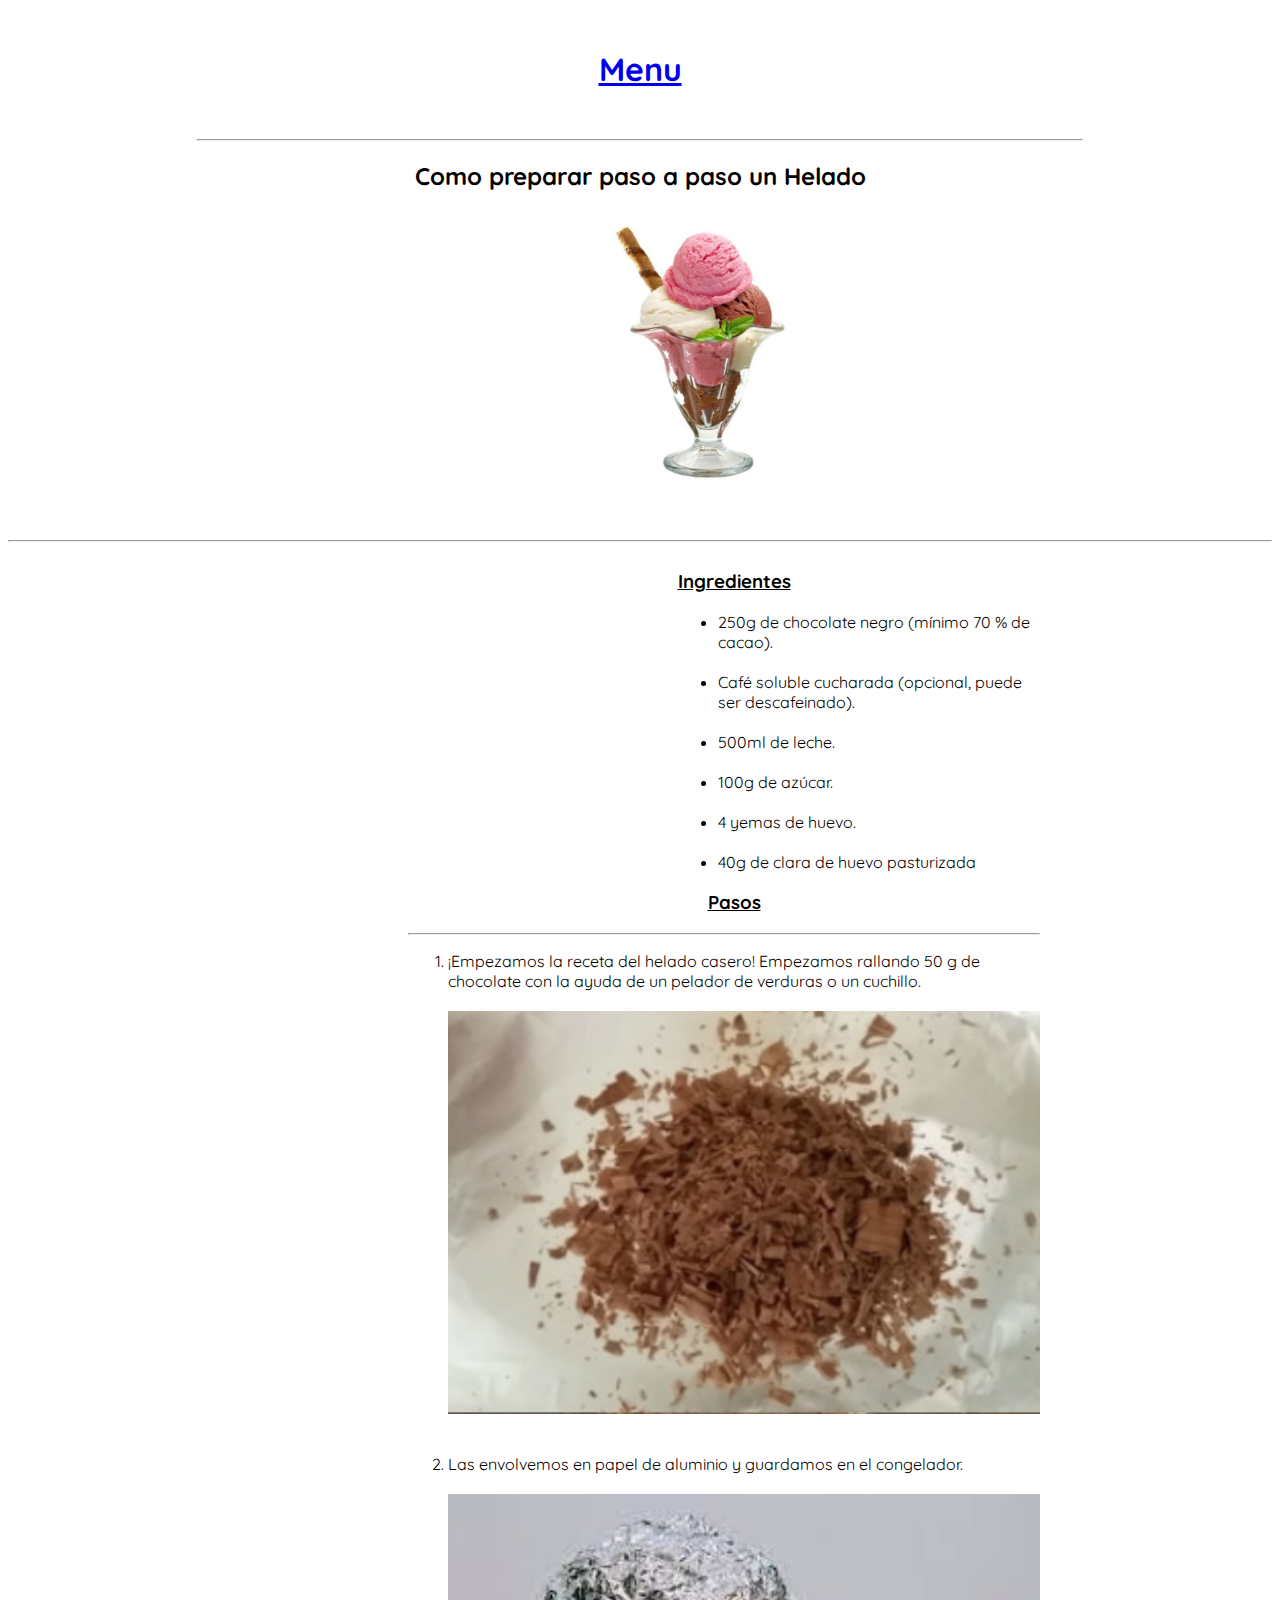
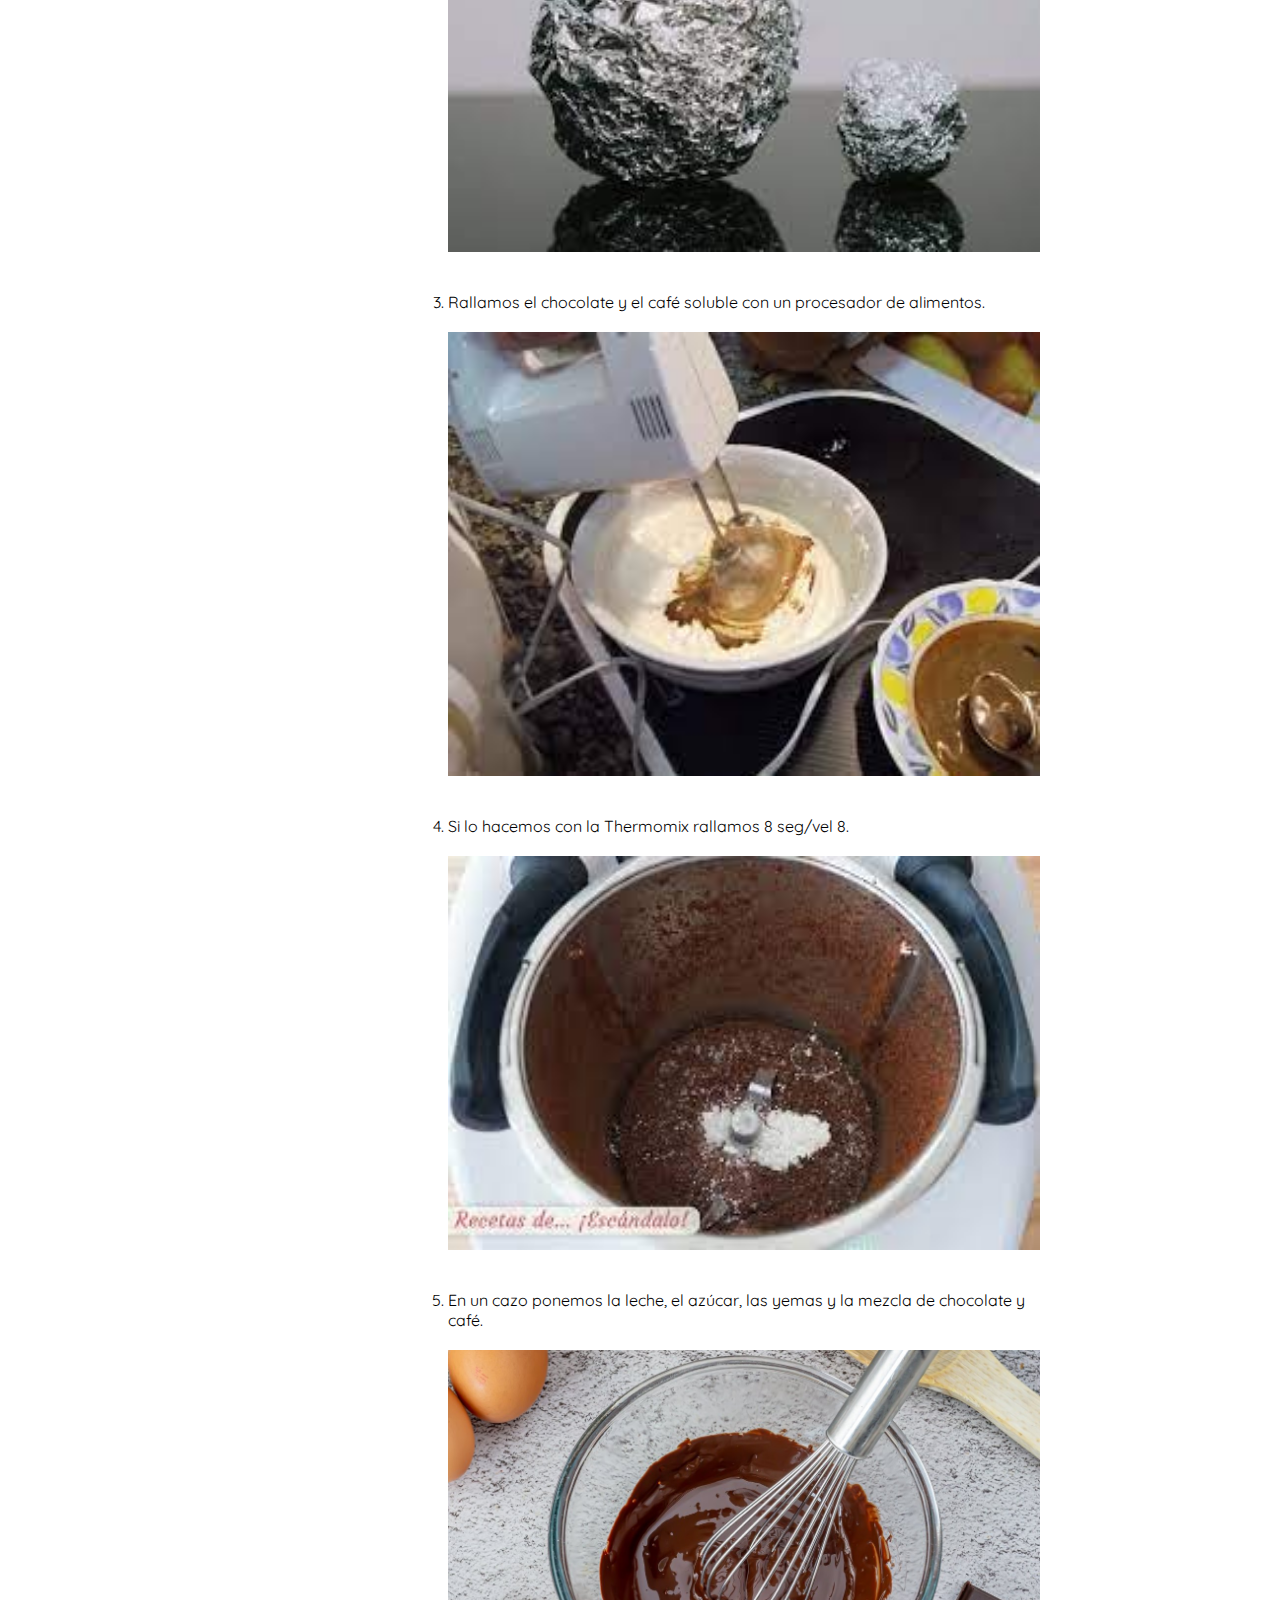
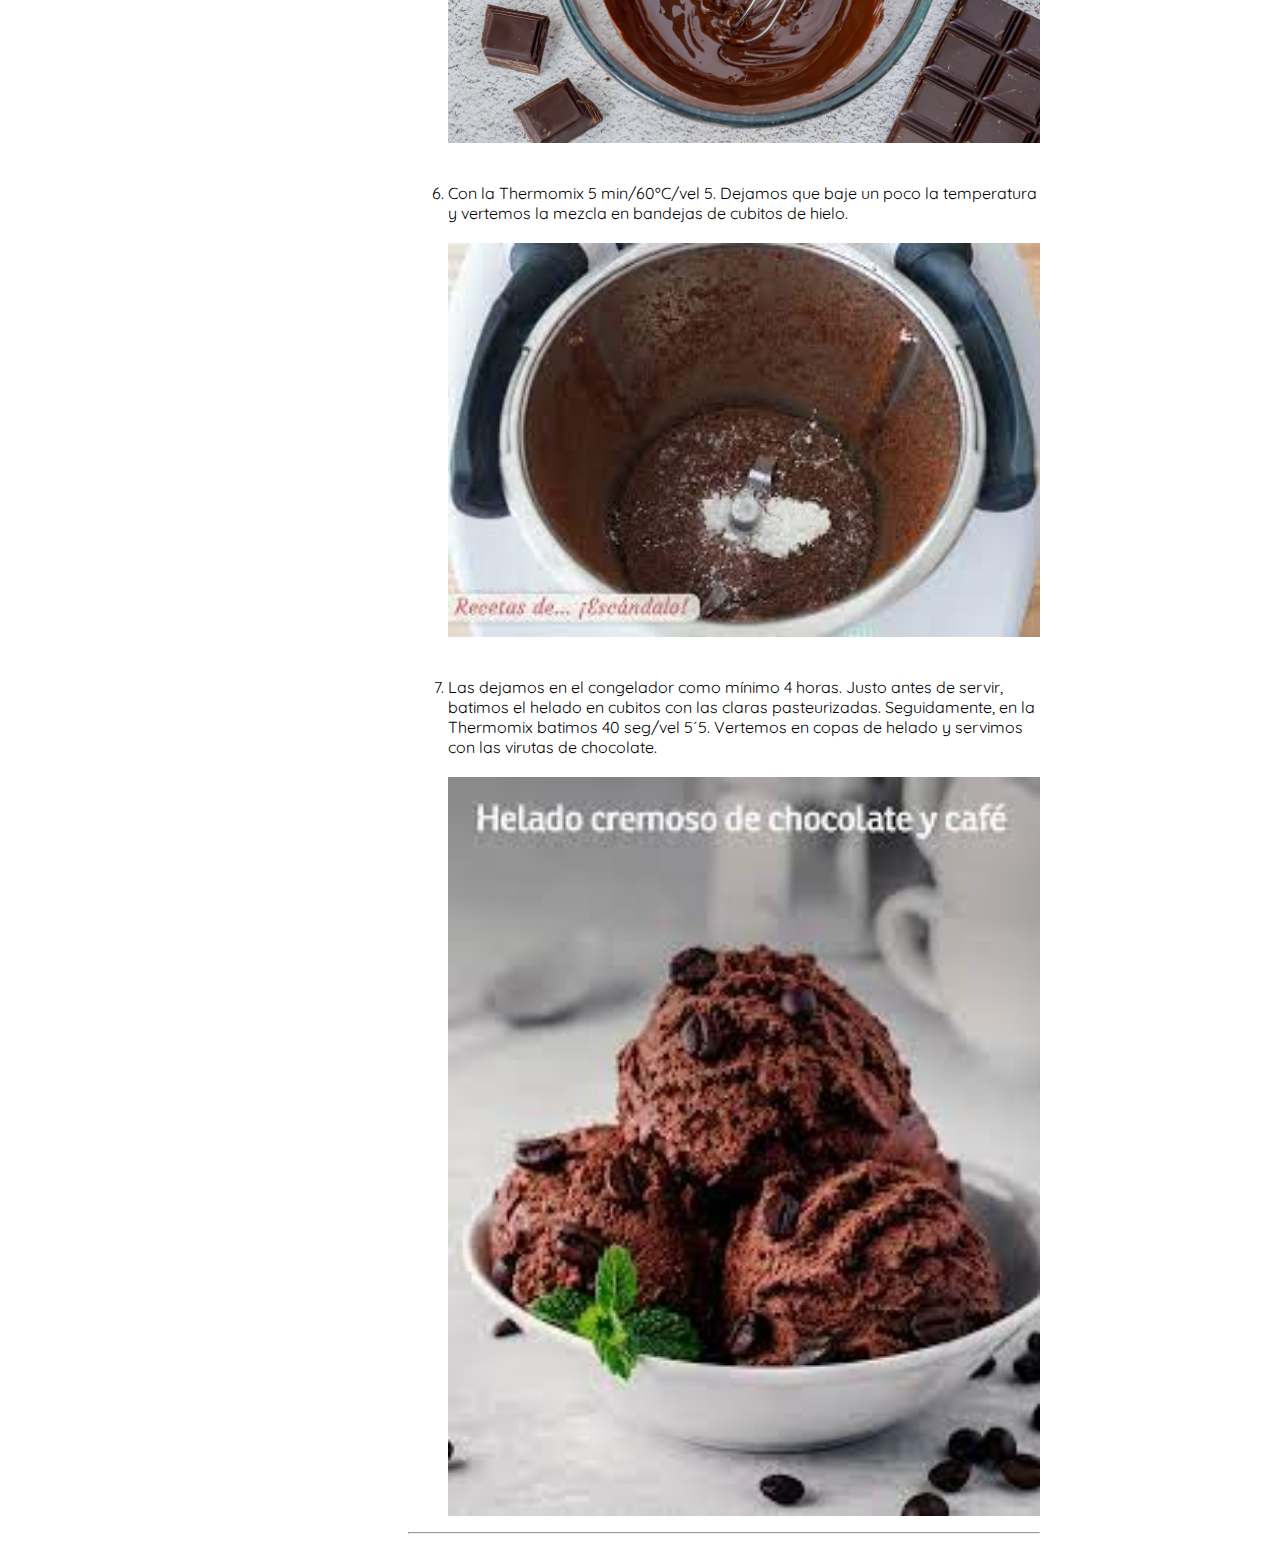
==== commit f0197572: "vfinal" ====
--- a/platos/postre.html
+++ b/platos/postre.html
@@ -28,77 +28,70 @@
                     <h3 class="titulo-ingredientes"><u>Ingredientes</u></h3>
                     <div class="contenedor-ingredientes">
                         <ul class="lista-ingredientes-pizza">
-                            <li>1 kilogramo de harina.</li>
+                            <li>250g de chocolate negro (mínimo 70 % de cacao).</li>
                             <br>
-                            <li>1 cucharadita de sal fina.</li>
+                            <li>Café soluble cucharada (opcional, puede ser descafeinado).</li>
                             <br>
-                            <li>2 1/2 tazas de agua.</li>
+                            <li>500ml de leche.</li>
                             <br>
-                            <li>2 cucharadas soperas de aceite de oliva.</li>
+                            <li>100g de azúcar.</li>
                             <br>
-                            <li>30 gramos de levadura fresca.</li>
+                            <li>4 yemas de huevo.</li>
                             <br>
+                            <li>40g de clara de huevo pasturizada</li>
                         </ul>
                     </div>
                 </div>
                 <h3 class="titulo-pasos"><u>Pasos</u></h2>
                 <hr>
                 <ol class="lista-pasos">
-                    <li>¡Empezamos la receta de pizza casera! Para ello, lo primero que vamos a hacer es mezclar en un recipiente el agua templada con la levadura fresca.</li>
+                    <li>¡Empezamos la receta del helado casero! Empezamos rallando 50 g de chocolate con la ayuda de un pelador de verduras o un cuchillo.</li>
                     <br>
                     <div class="imagenes-pizza-pasos">
-                        <img class="imagenes-pizza" src="./../img/paso1.webp">
+                        <img class="imagenes-pizza" src="./../img/helado1.png">
                     </div>
                     <br>
                     <br>
-                    <li>Cuando hayas mezclado la levadura con el agua, agrega las dos cucharadas de aceite. Mezcla bien para que se integren todos los ingredientes para la pizza.</li>
+                    <li>Las envolvemos en papel de aluminio y guardamos en el congelador.</li>
                     <br>
                     <div class="imagenes-pizza-pasos">
-                        <img class="imagenes-pizza" src="./../img/paso2.webp">
+                        <img class="imagenes-pizza" src="./../img/helado2.jpg">
                     </div>
                     <br>
                     <br>
-                    <li>Antes de que la preparación se enfríe, añade en un bol amplio la harina de fuerza y la sal, acomódalas en forma de volcán. Vierte la mezcla anterior en el centro.</li>
+                    <li>Rallamos el chocolate y el café soluble con un procesador de alimentos.</li>
                     <br>
                     <div class="imagenes-pizza-pasos">
-                        <img class="imagenes-pizza" src="./../img/paso3.webp">
+                        <img class="imagenes-pizza" src="./../img/helado3.jpg">
                     </div>
                     <br>
                     <br>
-                    <li>Ahora es cuando tienes que empezar a amasar bien hasta que notes que la masa de pizza casera deja de pegarse en tus manos y puedes manejarla sin problemas.</li>
+                    <li>Si lo hacemos con la Thermomix rallamos 8 seg/vel 8.</li>
                     <br>
                     <div class="imagenes-pizza-pasos">
-                        <img class="imagenes-pizza" src="./../img/paso4.webp">
+                        <img class="imagenes-pizza" src="./../img/helado4.jpg">
                     </div>
                     <br>
                     <br>
-                    <li>Cuando tengas la masa de pizza esponjosa lista, deberás darle forma de tubo largo y cortarla en 4 particiones. Después, haz una bola con cada partición y tápalas con un trapo limpio y seco. Deberás dejarlas reposar durante 45 minutos. Verás que, poco a poco, empiezan a elevarse hasta duplicar su volumen (Cada bola de masa te servirá para hacer una pizza casera normal).</li>
+                    <li>En un cazo ponemos la leche, el azúcar, las yemas y la mezcla de chocolate y café.</li>
                     <br>
                     <div class="imagenes-pizza-pasos">
-                        <img class="imagenes-pizza" src="./../img/paso5.webp">
+                        <img class="imagenes-pizza" src="./../img/helado5.jpg">
                     </div>
                     <br>
                     <br>
-                    <li>Pasado el tiempo correspondiente, espolvorea un poco de harina sobre una mesa para preparar la pizza casera, coge una de las bolas y colócala sobre ella. Ahora deberás extenderla con tus manos estirando desde el centro hacia los costados, dándole forma circular. Si dispones de rodillo también puedes utilizarlo para que quede más fina la masa. Una vez estirada, ya puedes añadir la salsa para pizza casera y los ingredientes para pizza que prefieras.</li>
+                    <li>Con la Thermomix 5 min/60ºC/vel 5. Dejamos que baje un poco la temperatura y vertemos la mezcla en bandejas de cubitos de hielo.</li>
                     <br>
                     <div class="imagenes-pizza-pasos">
-                        <img class="imagenes-pizza" src="./../img/paso6.webp">
+                        <img class="imagenes-pizza" src="./../img/helado4.jpg">
                     </div>
                     <br>
                     <br>
-                    <li>Una vez hayas escogido los ingredientes y tengas tu masa de pizza casera terminada, deberás precalentar el horno a temperatura máxima durante unos 20 minutos.</li>
+                    <li>Las dejamos en el congelador como mínimo 4 horas. Justo antes de servir, batimos el helado en cubitos con las claras pasteurizadas. Seguidamente, en la Thermomix batimos 40 seg/vel 5´5. Vertemos en copas de helado y servimos con las virutas de chocolate.</li>
                     <br>
                     <div class="imagenes-pizza-pasos">
-                        <img class="imagenes-pizza" src="./../img/paso7.webp">
+                        <img class="imagenes-pizza" src="./../img/helado6.jpg">
                     </div>
-                    <br>
-                    <br>
-                    <li>Pasado el tiempo, introduce la preparación pizza casera y hornéala durante 10 minutos aproximadamente. Deberás vigilarla porque el tiempo final variará en función del tipo de horno y la intensidad que tenga. ¡Listo, tu pizza casera al horno estará para chuparse los dedos!</li>
-                    <br>
-                    <div class="imagenes-pizza-pasos">
-                        <img class="imagenes-pizza" src="./../img/paso8.webp">
-                    </div>
-                    <br>
                 </ol>
                 <hr>
             </div>
